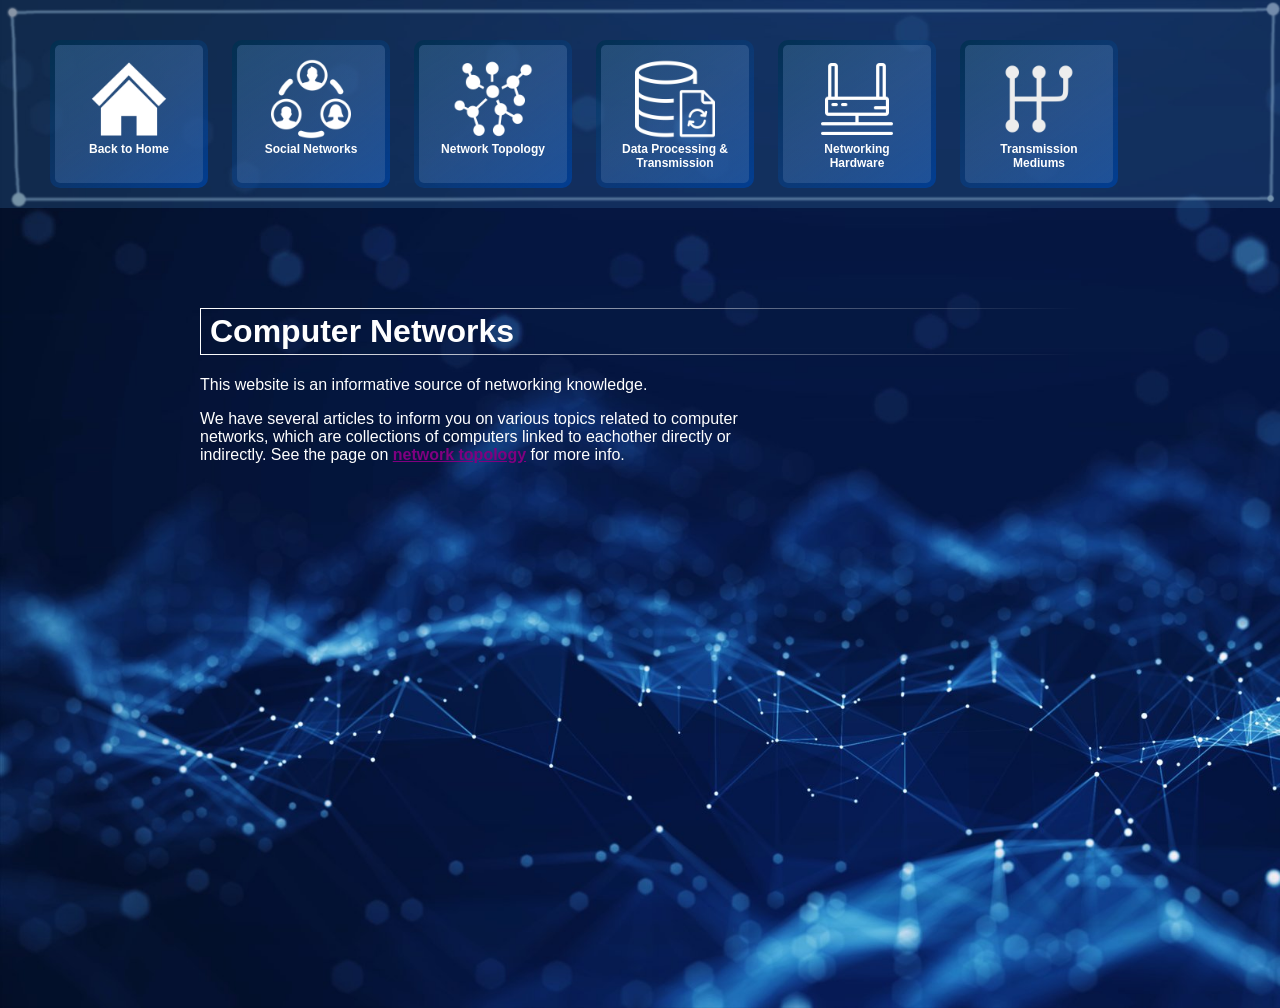
==== index.html @ 2dbb5456 "Init commit - unfinished" ====
<!doctype HTML>
<html>
    <head>
        <title>Computer Networks</title>
        <link rel="stylesheet" href="index.css"/>
    </head>
    <body>
        <div id="header">
            <a href="index.html" id="opt">
                <img height=80 src="icons/home.png"/><br>
                <b>Back to Home</b>
            </a>
            <a href="social.html" id="opt">
                <img height=80 src="icons/social.png"/><br>
                <b>Social Networks</b>
            </a>
            <a href="topology.html" id="opt">
                <img height=80 src="icons/topology.png"/><br>
                <b>Network Topology</b>
            </a>
            <a href="data.html" id="opt">
                <img height=80 src="icons/data.png"/><br>
                <b>Data Processing &amp; Transmission</b>
            </a>
            <a href="hw.html" id="opt">
                <img height=80 src="icons/hw.png"/><br>
                <b>Networking Hardware</b>
            </a>
            <a href="trmediums.html" id="opt">
                <img height=80 src="icons/trmediums.png"/><br>
                <b>Transmission Mediums</b>
            </a>
        </div>
        <div id="body">
            <h1>Computer Networks</h1>
            <p>This website is an informative source of networking knowledge.</p>
            <p style="width: 600px;">We have several articles to inform you on various topics related to computer networks, which are collections of computers linked to eachother directly or indirectly. See the page on <a href="topology.html">network topology</a> for more info.</p>
        </div>
    </body>
</html>
---- index.css ----
body {
    background-image: url("images/GettyImages-1419766496.jpg");
    background-size: cover;
    margin: 0;
    color: white;
}
h1 {
    padding: 5px 10px;
    border-image: linear-gradient(to right, white, transparent) 1 / 1px;

    border-right: none;
    border-radius: 5px 0 0 5px;
}
a {
    color: purple;
    font-weight: 600;
}
a:active {
    color: red;
}
#header {
    background: #2a5d9255;
    margin: 0 0;
    height: 128px;
    border-image: url("images/techborder.png") 64 / 40px;
    padding: 40px;
    vertical-align: middle;
}
#opt {
    width: 120px;
    height: 110px;
    display: inline-block;
    border: 5px solid transparent;
    border-radius: 10px;
    background-image: linear-gradient(#5579ab66, #5579ab55), linear-gradient(0.4turn, #003050cc, #0050aa44, #004099dd);
    background-origin: border-box;
    background-clip: padding-box, border-box;
    color: white;
    text-align: center;
    font-size: 9pt;
    font-family: sans-serif;

    transition: transform 0.1s ease-in-out;

    padding: 14px;
    margin: 0px 10px 2px;
    vertical-align: middle;
    user-select: none;
    text-decoration: none;
}
#opt:hover {
    transform: scale(1.2);
    cursor: pointer;
}
#opt:active {
    transform: scale(0.9);
    transition: transform 0.05s ease-in-out;
    cursor: pointer;
}

#body {
    margin: 100px 200px;
    min-height: 600px;
    font-family: sans-serif;
}


/* page specific stuff */
#topologiesContainer {
    vertical-align: top;

    text-align: center;
    min-height: 520px;
    height: auto;
}
#topologiesContainer > div {
    vertical-align: top;
    width: 200px;
    height: 500px;
    display: inline-block;
    background: #0033556d;
    border-radius: 20px 20px 0 0;
    padding: 5px;
    margin: 5px;
}
#navmapEx {
    text-align: center;
    width: 100%;
}
#navmapEx > a > img {
    border: solid 20px transparent;
    background-image: linear-gradient(50deg, #fade0fff, #deadbeef);
    background-clip: border-box;
    border-radius: 150px;
}
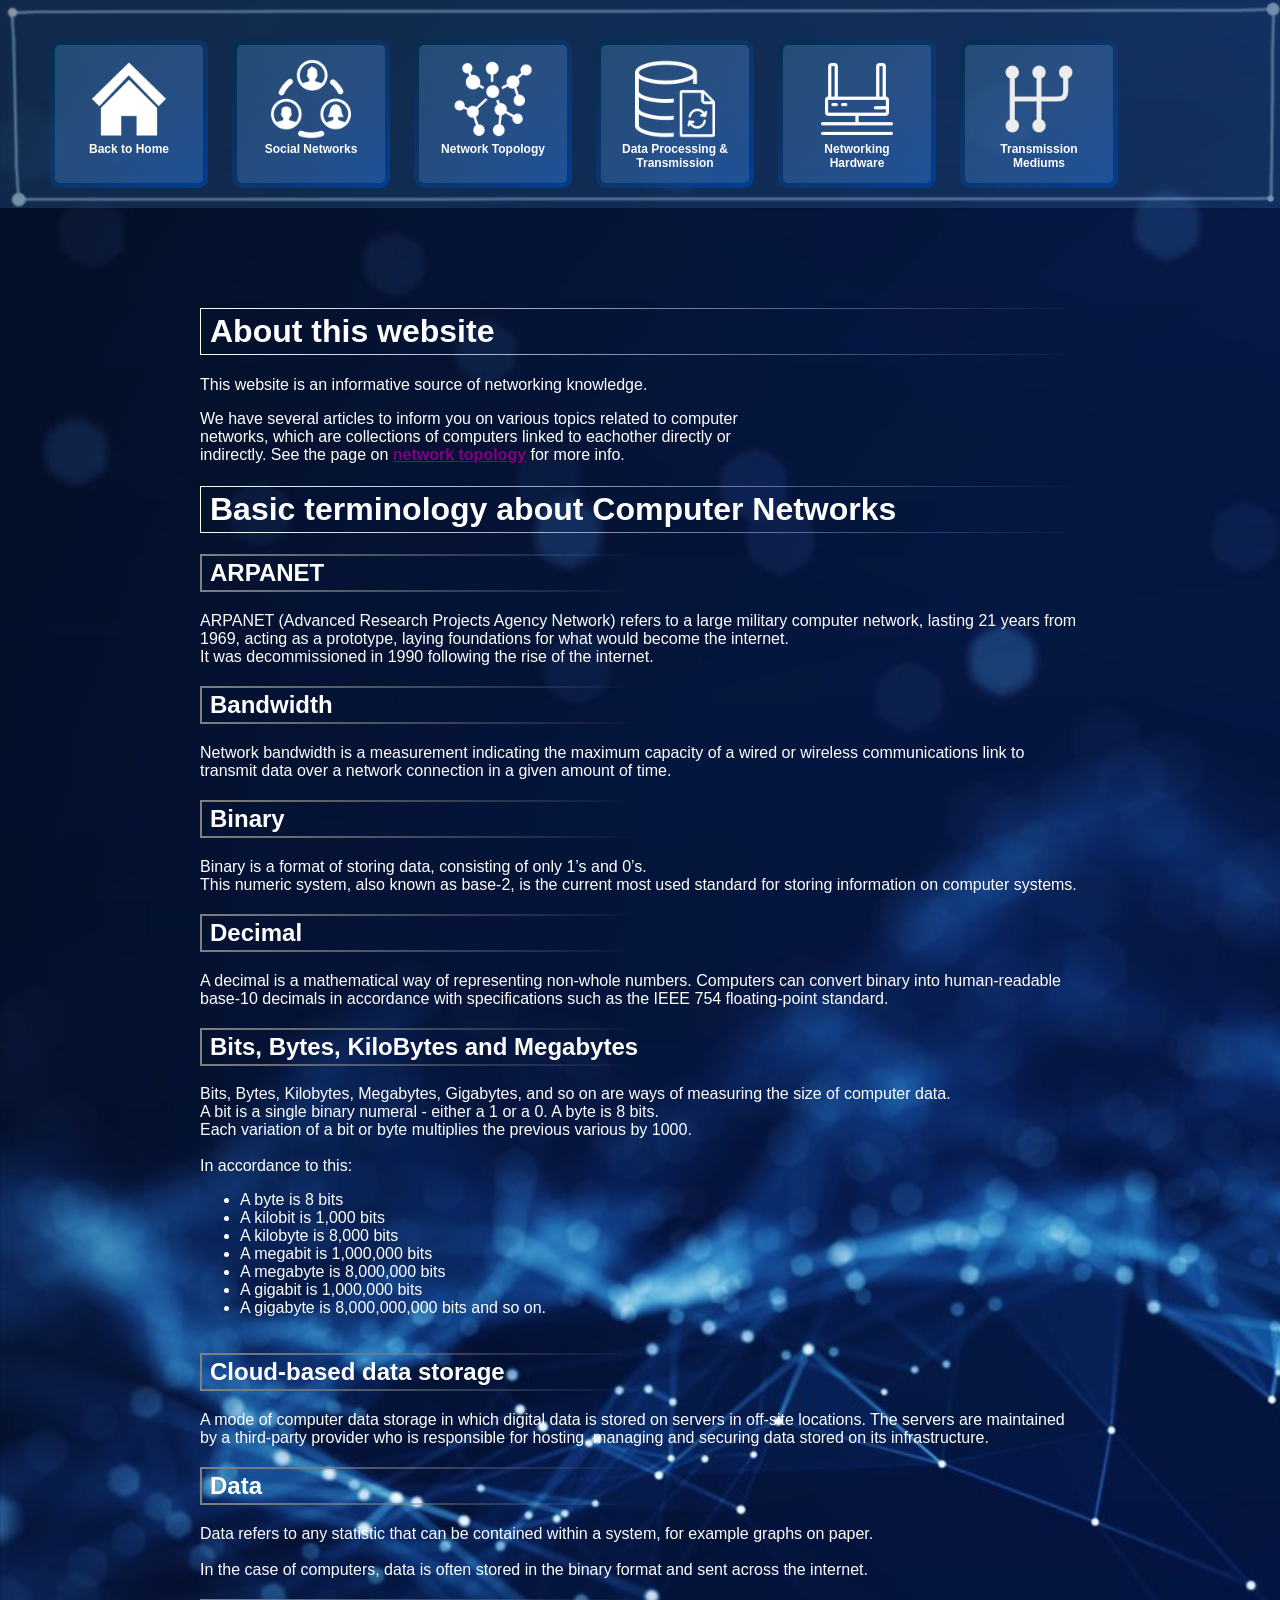
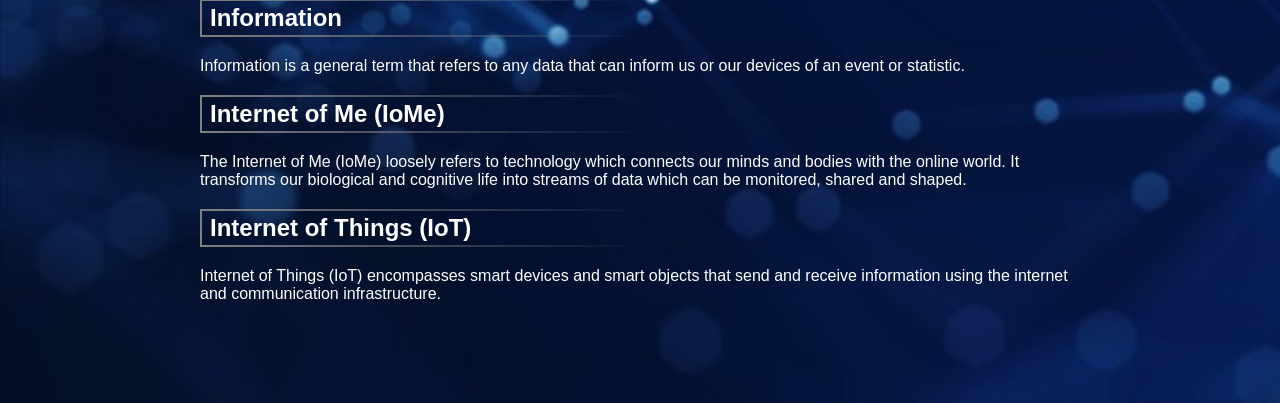
==== commit 9a395115: "Upgrade website" ====
--- a/index.html
+++ b/index.html
@@ -3,38 +3,78 @@
     <head>
         <title>Computer Networks</title>
         <link rel="stylesheet" href="index.css"/>
+        <link rel="shortcut icon" href="logo.png"/>
     </head>
     <body>
         <div id="header">
-            <a href="index.html" id="opt">
+            <a href="index.html" class="opt">
                 <img height=80 src="icons/home.png"/><br>
                 <b>Back to Home</b>
             </a>
-            <a href="social.html" id="opt">
+            <a href="social.html" class="opt">
                 <img height=80 src="icons/social.png"/><br>
                 <b>Social Networks</b>
             </a>
-            <a href="topology.html" id="opt">
+            <a href="topology.html" class="opt">
                 <img height=80 src="icons/topology.png"/><br>
                 <b>Network Topology</b>
             </a>
-            <a href="data.html" id="opt">
+            <a href="data.html" class="opt">
                 <img height=80 src="icons/data.png"/><br>
                 <b>Data Processing &amp; Transmission</b>
             </a>
-            <a href="hw.html" id="opt">
+            <a href="hw.html" class="opt">
                 <img height=80 src="icons/hw.png"/><br>
                 <b>Networking Hardware</b>
             </a>
-            <a href="trmediums.html" id="opt">
+            <a href="trmediums.html" class="opt">
                 <img height=80 src="icons/trmediums.png"/><br>
                 <b>Transmission Mediums</b>
             </a>
         </div>
         <div id="body">
-            <h1>Computer Networks</h1>
+            <h1>About this website</h1>
             <p>This website is an informative source of networking knowledge.</p>
             <p style="width: 600px;">We have several articles to inform you on various topics related to computer networks, which are collections of computers linked to eachother directly or indirectly. See the page on <a href="topology.html">network topology</a> for more info.</p>
+            <h1>Basic terminology about Computer Networks</h1>
+            <h2>ARPANET</h2>
+<p>ARPANET (Advanced Research Projects Agency Network) refers to a large military computer network, lasting 21 years from 1969, acting as a prototype, laying foundations for what would become the internet.<br>
+It was decommissioned in 1990 following the rise of the internet.</p>
+<h2>Bandwidth</h2>
+<p>Network bandwidth is a measurement indicating the maximum capacity of a wired or wireless communications link to transmit data over a network connection in a given amount of time.</p>
+<h2>Binary</h2>
+<p>Binary is a format of storing data, consisting of only 1’s and 0’s.<br>
+This numeric system, also known as base-2, is the current most used standard for storing information on computer systems.</p>
+<h2>Decimal</h2>
+<p>A decimal is a mathematical way of representing non-whole numbers. Computers can convert binary into human-readable base-10 decimals in accordance with specifications such as the IEEE 754 floating-point standard.</p>
+<h2>Bits, Bytes, KiloBytes and Megabytes</h2>
+<p>Bits, Bytes, Kilobytes, Megabytes, Gigabytes, and so on are ways of measuring the size of computer data.<br>
+A bit is a single binary numeral - either a 1 or a 0. A byte is 8 bits.<br>
+Each variation of a bit or byte multiplies the previous various by 1000.<br>
+<br>
+In accordance to this:<br>
+<ul>
+    <li>A byte is 8 bits</li>
+    <li>A kilobit is 1,000 bits</li>
+    <li>A kilobyte is 8,000 bits</li>
+    <li>A megabit is 1,000,000 bits</li>
+    <li>A megabyte is 8,000,000 bits</li>
+    <li>A gigabit is 1,000,000 bits</li>
+    <li>A gigabyte is 8,000,000,000 bits and so on.</li>
+</ul></p>
+<h2>Cloud-based data storage</h2>
+<p>A mode of computer data storage in which digital data is stored on servers in off-site locations. The servers are maintained by a third-party provider who is responsible for hosting, managing and securing data stored on its infrastructure.</p>
+<h2>Data</h2>
+<p>Data refers to any statistic that can be contained within a system, for example graphs on paper.<br>
+<br>
+In the case of computers, data is often stored in the binary format and sent across the internet.</p>
+<h2>Information</h2>
+<p>Information is a general term that refers to any data that can inform us or our devices of an event or statistic.</p>
+<h2>Internet of Me (IoMe)</h2>
+<p>The Internet of Me (IoMe) loosely refers to technology which connects our minds and bodies with the online world. It transforms our biological and cognitive life into streams of data which can be monitored, shared and shaped.</p>
+<h2>Internet of Things (IoT)</h2>
+<p>Internet of Things (IoT) encompasses smart devices and smart objects that send and receive information using the internet and communication infrastructure.</p>
+
         </div>
     </body>
 </html>
--- a/index.css
+++ b/index.css
@@ -11,12 +11,22 @@
     border-right: none;
     border-radius: 5px 0 0 5px;
 }
+h2 {
+    padding: 5px 10px;
+    border-image: linear-gradient(to right, gray, transparent 50%, transparent) 2 / 2px;
+
+    border-right: none;
+    border-radius: 5px 0 0 5px;
+}
 a {
     color: purple;
     font-weight: 600;
 }
 a:active {
     color: red;
+}
+p {
+    overflow: auto;
 }
 #header {
     background: #2a5d9255;
@@ -26,7 +36,7 @@
     padding: 40px;
     vertical-align: middle;
 }
-#opt {
+.opt {
     width: 120px;
     height: 110px;
     display: inline-block;
@@ -35,7 +45,7 @@
     background-image: linear-gradient(#5579ab66, #5579ab55), linear-gradient(0.4turn, #003050cc, #0050aa44, #004099dd);
     background-origin: border-box;
     background-clip: padding-box, border-box;
-    color: white;
+    color: white !important;
     text-align: center;
     font-size: 9pt;
     font-family: sans-serif;
@@ -48,11 +58,11 @@
     user-select: none;
     text-decoration: none;
 }
-#opt:hover {
+.opt:hover {
     transform: scale(1.2);
     cursor: pointer;
 }
-#opt:active {
+.opt:active {
     transform: scale(0.9);
     transition: transform 0.05s ease-in-out;
     cursor: pointer;
@@ -93,4 +103,37 @@
     background-clip: border-box;
     border-radius: 150px;
 }
+#simplifiedhttp {
+    border: solid 7px transparent;
+    background-image: linear-gradient(50deg, #00ff00, #00ffae);
+    background-clip: border-box;
+}
 
+/* fake image */
+.fakeimg {
+    display: inline-flex;
+
+    width: 400px;
+    height: 300px;
+
+    border: solid 4px white;
+    border-radius: 20px;
+    margin: 20px;
+
+    vertical-align: bottom;
+    color: white;
+    font-family: sans-serif;
+    padding: 4px;
+
+    background-position: center;
+    background-size: cover;
+}
+.fakeimg > span {
+    padding: 0 5px;
+    border-radius: 5px;
+    font-size: 13px;
+    background: #00000099;
+    align-self: flex-end;
+    width: 80%;
+}
+
